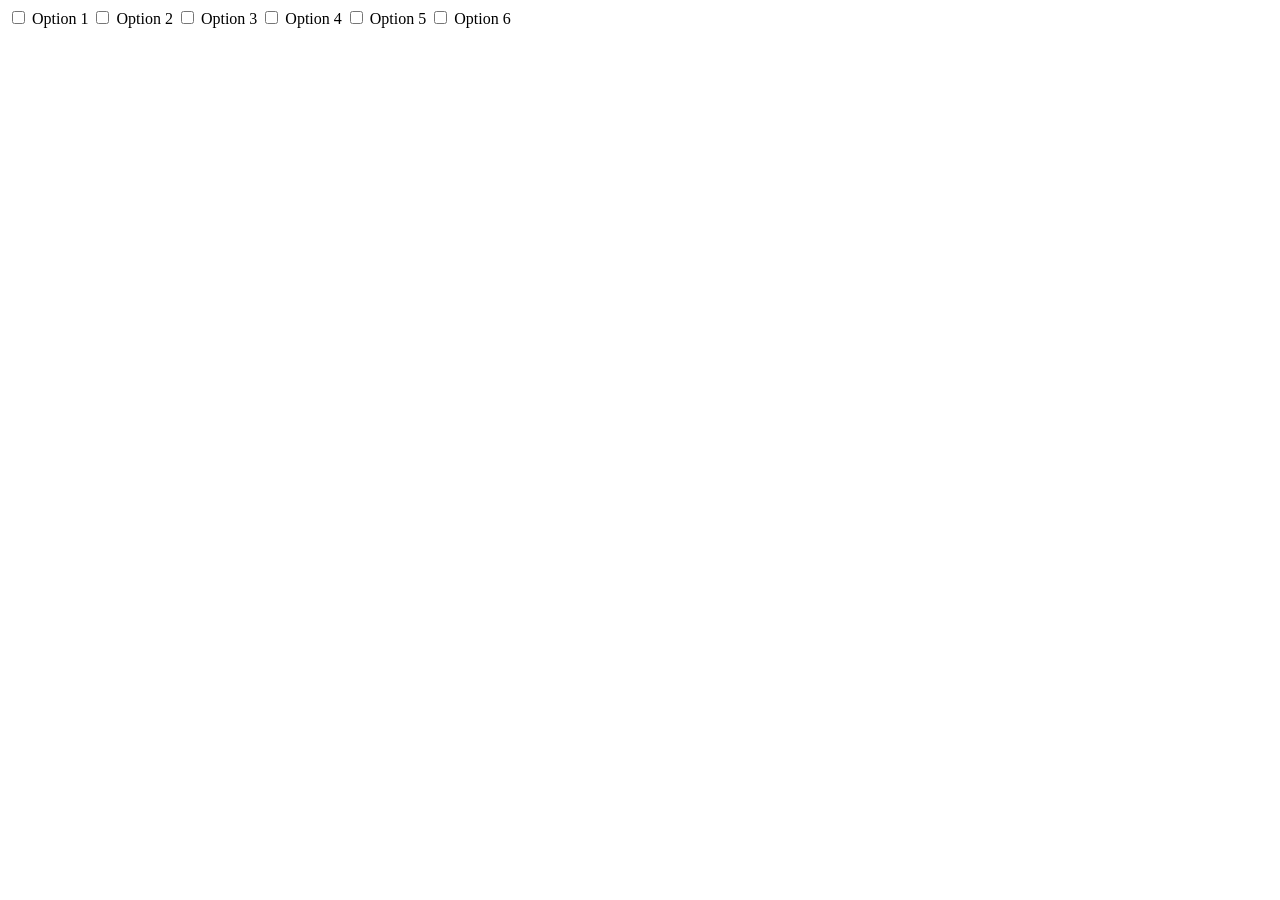
==== google.html @ c76994bf "Create google.html" ====
<html>
    <body>
<div id="toggle-grid">
  <label class="toggle-btn">
    <input type="checkbox" />
    <span class="btn-visual">Option 1</span>
  </label>
  <label class="toggle-btn">
    <input type="checkbox" />
    <span class="btn-visual">Option 2</span>
  </label>
  <label class="toggle-btn">
    <input type="checkbox" />
    <span class="btn-visual">Option 3</span>
  </label>
  <label class="toggle-btn">
    <input type="checkbox" />
    <span class="btn-visual">Option 4</span>
  </label>
  <label class="toggle-btn">
    <input type="checkbox" />
    <span class="btn-visual">Option 5</span>
  </label>
  <label class="toggle-btn">
    <input type="checkbox" />
    <span class="btn-visual">Option 6</span>
  </label>
</div>
</body></html>
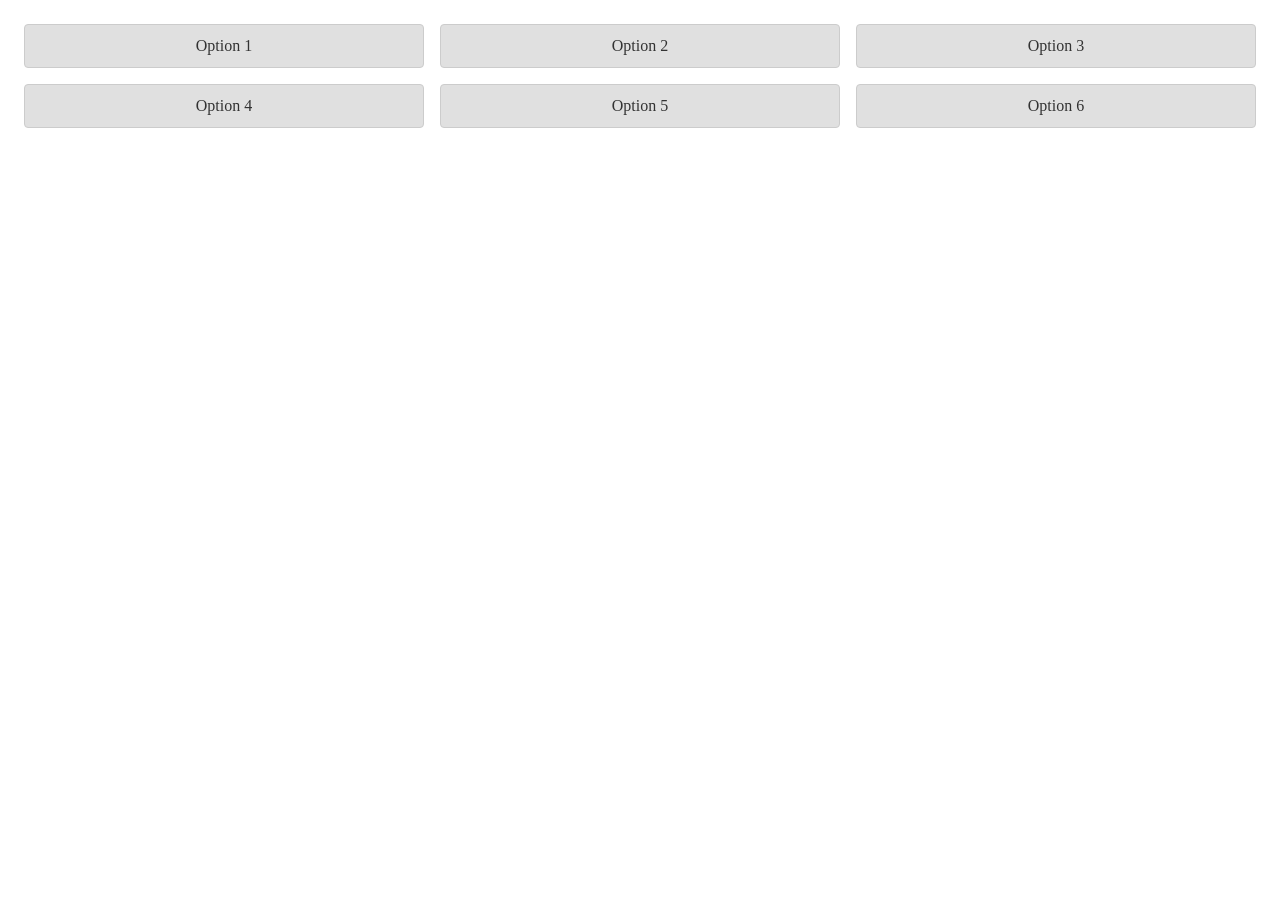
==== commit 5aa14484: "Update google.html" ====
--- a/google.html
+++ b/google.html
@@ -1,5 +1,50 @@
 
 <html>
+  <head>
+  <style>
+
+  #toggle-grid {
+  display: grid;
+  grid-template-columns: repeat(3, 1fr); /* Creates a 3-column grid */
+  gap: 1rem; /* Space between grid items */
+  padding: 1rem;
+}
+
+.toggle-btn {
+  display: block;
+}
+
+.toggle-btn input {
+  /* Hides the default checkbox but keeps it accessible */
+  display: none;
+}
+
+.btn-visual {
+  display: block;
+  padding: 0.75rem 1.5rem;
+  background-color: #e0e0e0; /* Inactive button color */
+  color: #333;
+  text-align: center;
+  cursor: pointer;
+  border-radius: 4px;
+  border: 1px solid #ccc;
+  transition: background-color 0.3s ease; /* Smooth color transition */
+}
+
+.btn-visual:hover {
+  background-color: #d0d0d0; /* Hover state */
+}
+
+/* Style for the 'toggled on' state using the :checked pseudo-class */
+.toggle-btn input:checked + .btn-visual {
+  background-color: #007bff; /* Active button color */
+  color: #fff;
+  border-color: #007bff;
+}
+
+  
+  </style>
+  </head>
     <body>
 <div id="toggle-grid">
   <label class="toggle-btn">
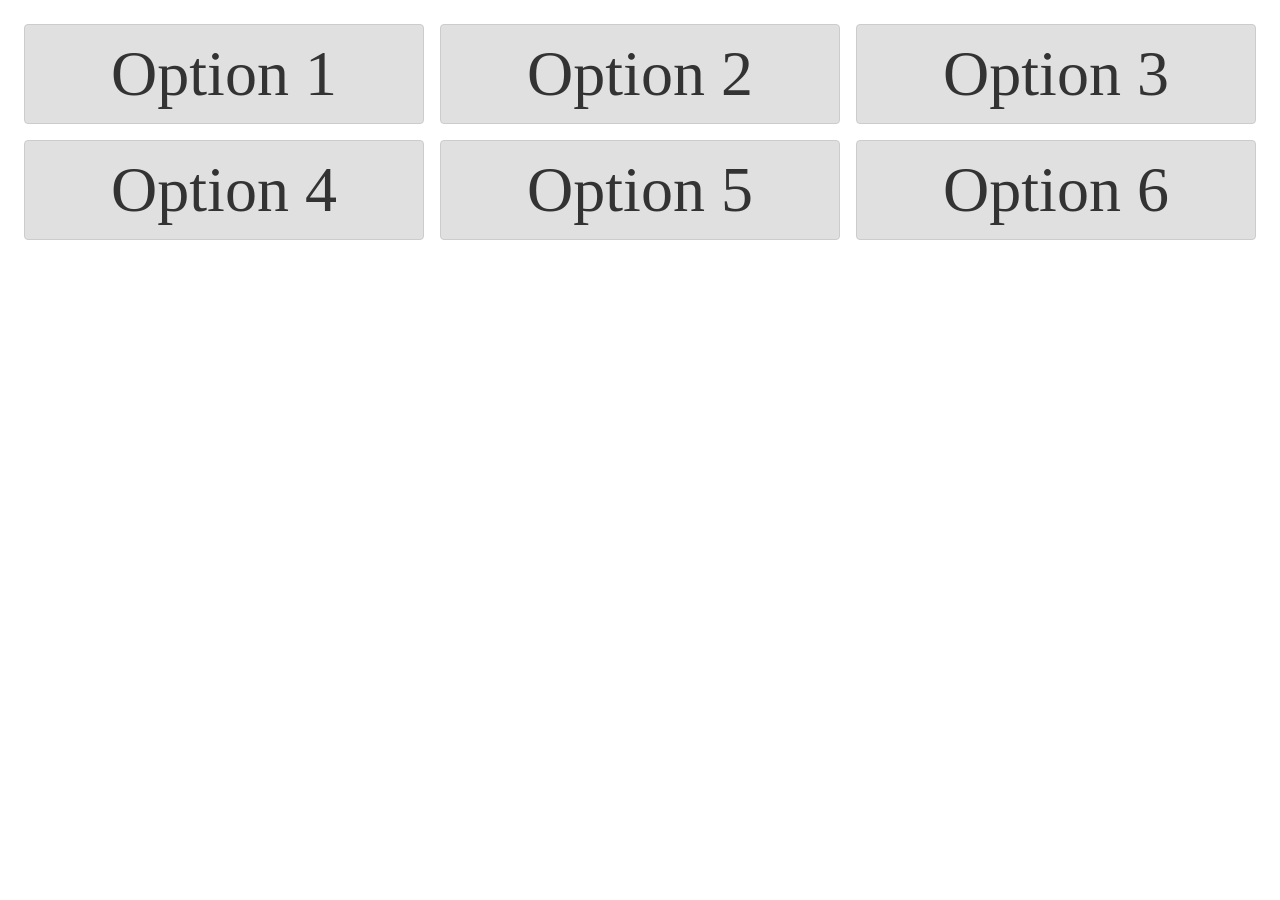
==== commit 5231761d: "Update google.html" ====
--- a/google.html
+++ b/google.html
@@ -8,6 +8,7 @@
   grid-template-columns: repeat(3, 1fr); /* Creates a 3-column grid */
   gap: 1rem; /* Space between grid items */
   padding: 1rem;
+  font-size: 5vw;
 }
 
 .toggle-btn {
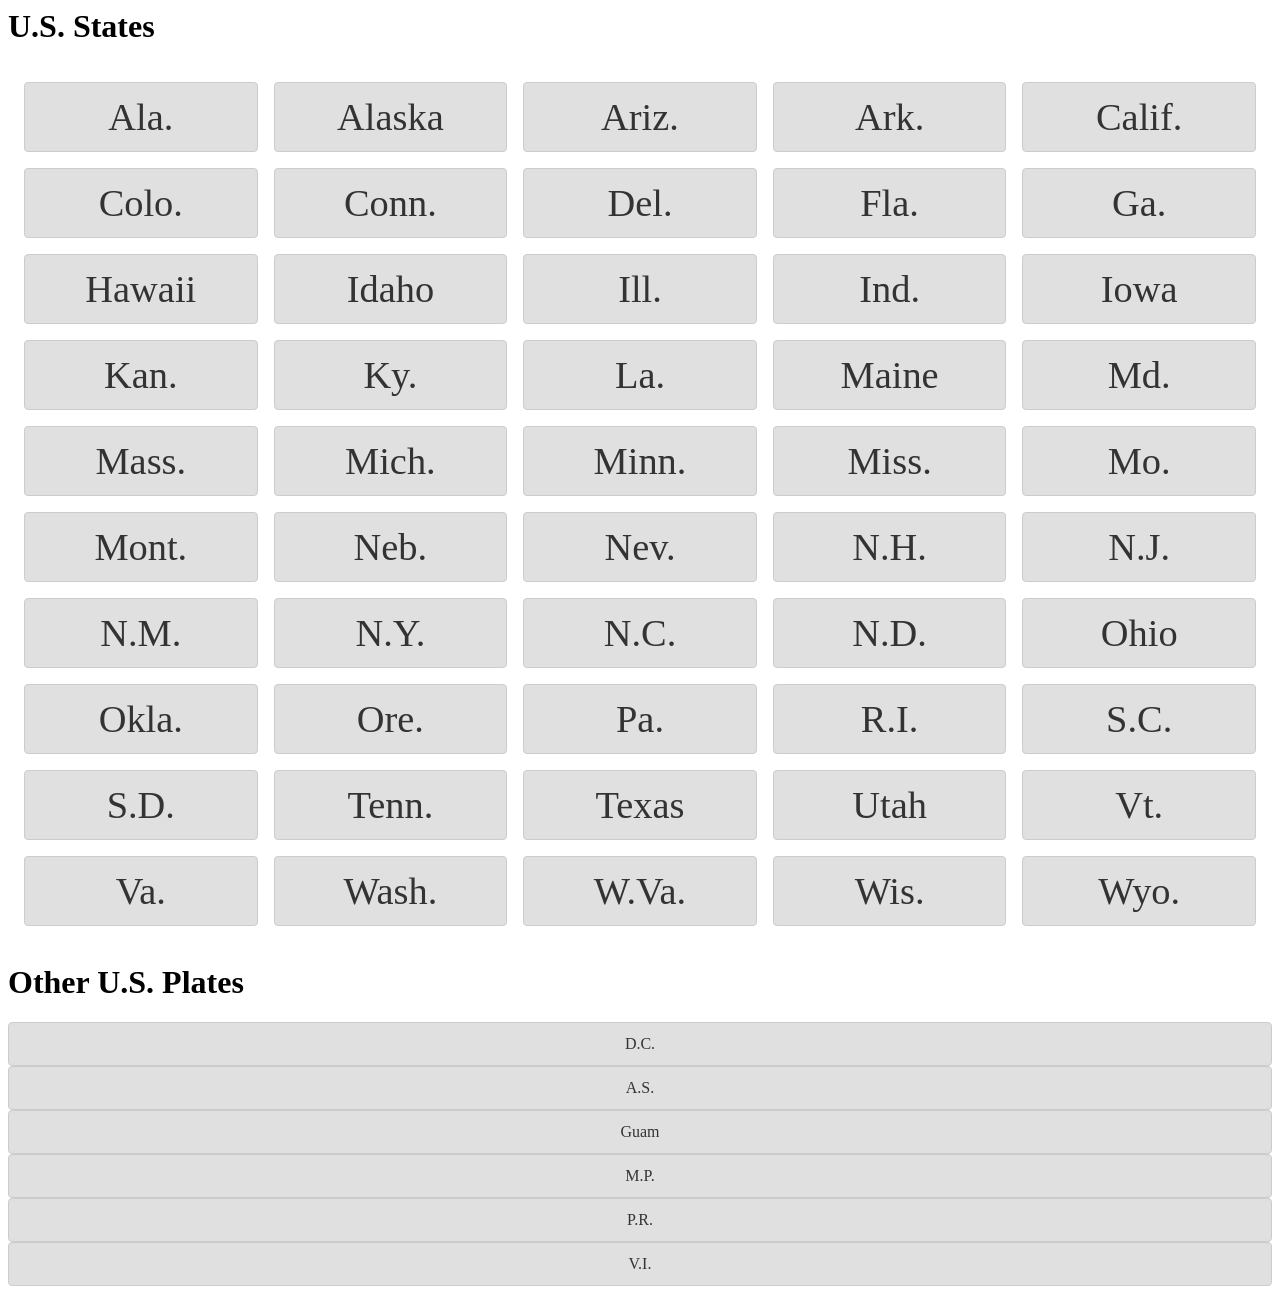
==== commit cef80580: "filled out google.html with states" ====
--- a/google.html
+++ b/google.html
@@ -1,14 +1,14 @@
 
 <html>
   <head>
-  <style>
+  <style type = "text/css">
 
   #toggle-grid {
   display: grid;
-  grid-template-columns: repeat(3, 1fr); /* Creates a 3-column grid */
+  grid-template-columns: repeat(5, 1fr); /* Creates a 5-column grid */
   gap: 1rem; /* Space between grid items */
   padding: 1rem;
-  font-size: 5vw;
+  font-size: 3vw;
 }
 
 .toggle-btn {
@@ -47,30 +47,69 @@
   </style>
   </head>
     <body>
+      <h1>U.S. States</h1>
 <div id="toggle-grid">
-  <label class="toggle-btn">
-    <input type="checkbox" />
-    <span class="btn-visual">Option 1</span>
-  </label>
-  <label class="toggle-btn">
-    <input type="checkbox" />
-    <span class="btn-visual">Option 2</span>
-  </label>
-  <label class="toggle-btn">
-    <input type="checkbox" />
-    <span class="btn-visual">Option 3</span>
-  </label>
-  <label class="toggle-btn">
-    <input type="checkbox" />
-    <span class="btn-visual">Option 4</span>
-  </label>
-  <label class="toggle-btn">
-    <input type="checkbox" />
-    <span class="btn-visual">Option 5</span>
-  </label>
-  <label class="toggle-btn">
-    <input type="checkbox" />
-    <span class="btn-visual">Option 6</span>
-  </label>
+  <label class="toggle-btn"><input type="checkbox" /><span class="btn-visual">Ala.</span></label>
+  <label class="toggle-btn"><input type="checkbox" /><span class="btn-visual">Alaska</span></label>
+  <label class="toggle-btn"><input type="checkbox" /><span class="btn-visual">Ariz.</span></label>
+  <label class="toggle-btn"><input type="checkbox" /><span class="btn-visual">Ark.</span></label>
+  <label class="toggle-btn"><input type="checkbox" /><span class="btn-visual">Calif.</span></label>
+  <label class="toggle-btn"><input type="checkbox" /><span class="btn-visual">Colo.</span></label>
+  <label class="toggle-btn"><input type="checkbox" /><span class="btn-visual">Conn.</span></label>
+  <label class="toggle-btn"><input type="checkbox" /><span class="btn-visual">Del.</span></label>
+  <label class="toggle-btn"><input type="checkbox" /><span class="btn-visual">Fla.</span></label>
+  <label class="toggle-btn"><input type="checkbox" /><span class="btn-visual">Ga.</span></label>
+  <label class="toggle-btn"><input type="checkbox" /><span class="btn-visual">Hawaii</span></label>
+  <label class="toggle-btn"><input type="checkbox" /><span class="btn-visual">Idaho</span></label>
+  <label class="toggle-btn"><input type="checkbox" /><span class="btn-visual">Ill.</span></label>
+  <label class="toggle-btn"><input type="checkbox" /><span class="btn-visual">Ind.</span></label>
+  <label class="toggle-btn"><input type="checkbox" /><span class="btn-visual">Iowa</span></label>
+  <label class="toggle-btn"><input type="checkbox" /><span class="btn-visual">Kan.</span></label>
+  <label class="toggle-btn"><input type="checkbox" /><span class="btn-visual">Ky.</span></label>
+  <label class="toggle-btn"><input type="checkbox" /><span class="btn-visual">La.</span></label>
+  <label class="toggle-btn"><input type="checkbox" /><span class="btn-visual">Maine</span></label>
+  <label class="toggle-btn"><input type="checkbox" /><span class="btn-visual">Md.</span></label>
+  <label class="toggle-btn"><input type="checkbox" /><span class="btn-visual">Mass.</span></label>
+  <label class="toggle-btn"><input type="checkbox" /><span class="btn-visual">Mich.</span></label>
+  <label class="toggle-btn"><input type="checkbox" /><span class="btn-visual">Minn.</span></label>
+  <label class="toggle-btn"><input type="checkbox" /><span class="btn-visual">Miss.</span></label>
+  <label class="toggle-btn"><input type="checkbox" /><span class="btn-visual">Mo.</span></label>
+  <label class="toggle-btn"><input type="checkbox" /><span class="btn-visual">Mont.</span></label>
+  <label class="toggle-btn"><input type="checkbox" /><span class="btn-visual">Neb.</span></label>
+  <label class="toggle-btn"><input type="checkbox" /><span class="btn-visual">Nev.</span></label>
+  <label class="toggle-btn"><input type="checkbox" /><span class="btn-visual">N.H.</span></label>
+  <label class="toggle-btn"><input type="checkbox" /><span class="btn-visual">N.J.</span></label>
+  <label class="toggle-btn"><input type="checkbox" /><span class="btn-visual">N.M.</span></label>
+  <label class="toggle-btn"><input type="checkbox" /><span class="btn-visual">N.Y.</span></label>
+  <label class="toggle-btn"><input type="checkbox" /><span class="btn-visual">N.C.</span></label>
+  <label class="toggle-btn"><input type="checkbox" /><span class="btn-visual">N.D.</span></label>
+  <label class="toggle-btn"><input type="checkbox" /><span class="btn-visual">Ohio</span></label>
+  <label class="toggle-btn"><input type="checkbox" /><span class="btn-visual">Okla.</span></label>
+  <label class="toggle-btn"><input type="checkbox" /><span class="btn-visual">Ore.</span></label>
+  <label class="toggle-btn"><input type="checkbox" /><span class="btn-visual">Pa.</span></label>
+  <label class="toggle-btn"><input type="checkbox" /><span class="btn-visual">R.I.</span></label>
+  <label class="toggle-btn"><input type="checkbox" /><span class="btn-visual">S.C.</span></label>
+  <label class="toggle-btn"><input type="checkbox" /><span class="btn-visual">S.D.</span></label>
+  <label class="toggle-btn"><input type="checkbox" /><span class="btn-visual">Tenn.</span></label>
+  <label class="toggle-btn"><input type="checkbox" /><span class="btn-visual">Texas</span></label>
+  <label class="toggle-btn"><input type="checkbox" /><span class="btn-visual">Utah</span></label>
+  <label class="toggle-btn"><input type="checkbox" /><span class="btn-visual">Vt.</span></label>
+  <label class="toggle-btn"><input type="checkbox" /><span class="btn-visual">Va.</span></label>
+  <label class="toggle-btn"><input type="checkbox" /><span class="btn-visual">Wash.</span></label>
+  <label class="toggle-btn"><input type="checkbox" /><span class="btn-visual">W.Va.</span></label>
+  <label class="toggle-btn"><input type="checkbox" /><span class="btn-visual">Wis.</span></label>
+  <label class="toggle-btn"><input type="checkbox" /><span class="btn-visual">Wyo.</span></label>
 </div>
+<h1>Other U.S. Plates</h1>
+<div>
+  <label class="toggle-btn"><input type="checkbox" /><span class="btn-visual">D.C.</span></label>
+  <label class="toggle-btn"><input type="checkbox" /><span class="btn-visual">A.S.</span></label>
+  <label class="toggle-btn"><input type="checkbox" /><span class="btn-visual">Guam</span></label>
+  <label class="toggle-btn"><input type="checkbox" /><span class="btn-visual">M.P.</span></label>
+  <label class="toggle-btn"><input type="checkbox" /><span class="btn-visual">P.R.</span></label>
+  <label class="toggle-btn"><input type="checkbox" /><span class="btn-visual">V.I.</span></label>
+
+</div>
+
+
 </body></html>
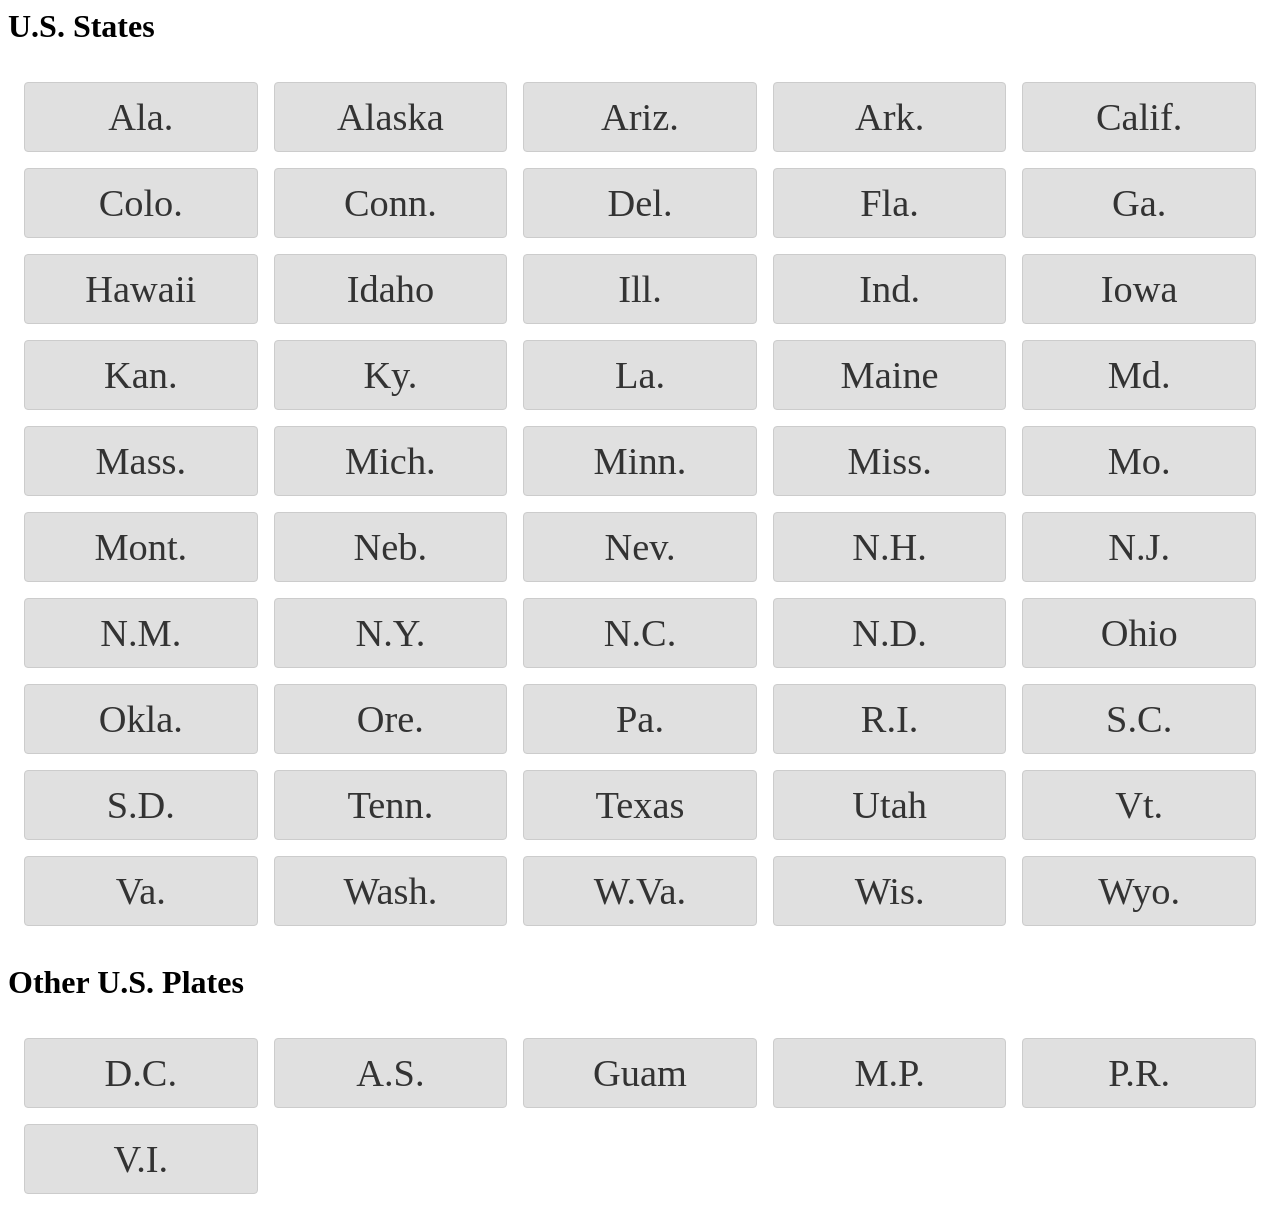
==== commit ed3402d3: "move stuff from google.html to index.html" ====
--- a/google.html
+++ b/google.html
@@ -3,7 +3,7 @@
   <head>
   <style type = "text/css">
 
-  #toggle-grid {
+  .toggle-grid {
   display: grid;
   grid-template-columns: repeat(5, 1fr); /* Creates a 5-column grid */
   gap: 1rem; /* Space between grid items */
@@ -48,7 +48,7 @@
   </head>
     <body>
       <h1>U.S. States</h1>
-<div id="toggle-grid">
+<div class="toggle-grid">
   <label class="toggle-btn"><input type="checkbox" /><span class="btn-visual">Ala.</span></label>
   <label class="toggle-btn"><input type="checkbox" /><span class="btn-visual">Alaska</span></label>
   <label class="toggle-btn"><input type="checkbox" /><span class="btn-visual">Ariz.</span></label>
@@ -101,7 +101,7 @@
   <label class="toggle-btn"><input type="checkbox" /><span class="btn-visual">Wyo.</span></label>
 </div>
 <h1>Other U.S. Plates</h1>
-<div>
+<div class= "toggle-grid">
   <label class="toggle-btn"><input type="checkbox" /><span class="btn-visual">D.C.</span></label>
   <label class="toggle-btn"><input type="checkbox" /><span class="btn-visual">A.S.</span></label>
   <label class="toggle-btn"><input type="checkbox" /><span class="btn-visual">Guam</span></label>
